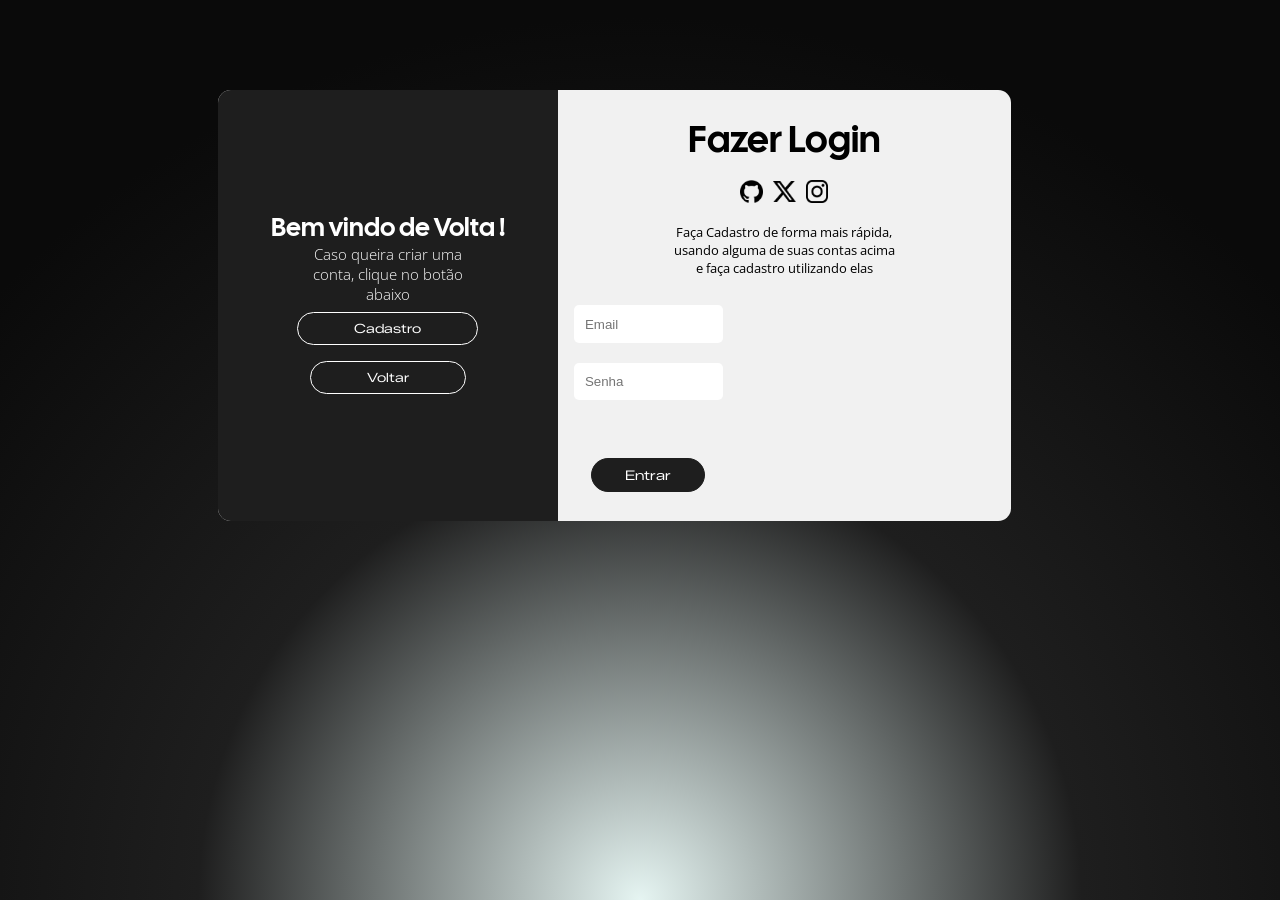
==== html/login.html @ 4728ea64 "inicio das páginas de login e cadaastro 'Front-End', e andamento da página de produto" ====
<!DOCTYPE html>
<html lang="pt-br">
<head>
    <meta charset="UTF-8">
    <meta name="viewport" content="width=device-width, initial-scale=1.0">
    <title>Login</title>
    <link rel="stylesheet" href="../css/login.css">
    <link rel="stylesheet" href="../css/header.css">
    <link rel="stylesheet" href="../css/footer.css">
    <link rel="icon" href="../img/logos-Photoroom (1).png">
    <link rel="preconnect" href="https://fonts.googleapis.com">
    <link rel="preconnect" href="https://fonts.gstatic.com" crossorigin>
    <link href="https://fonts.googleapis.com/css2?family=Open+Sans:ital,wght@0,300..800;1,300..800&display=swap" rel="stylesheet">
    <link rel="preconnect" href="https://fonts.googleapis.com">
    <link rel="preconnect" href="https://fonts.gstatic.com" crossorigin>
    <link href="https://fonts.googleapis.com/css2?family=Montserrat:ital,wght@0,100..900;1,100..900&family=Open+Sans:ital,wght@0,300..800;1,300..800&display=swap" rel="stylesheet">
    <link rel="preconnect" href="https://fonts.googleapis.com">
    <link rel="preconnect" href="https://fonts.googleapis.com">
    <link rel="preconnect" href="https://fonts.gstatic.com" crossorigin>
    <link href="https://fonts.googleapis.com/css2?family=Cal+Sans&family=Zalando+Sans+Expanded:ital,wght@0,200..900;1,200..900&display=swap" rel="stylesheet">


</head>
<body>
    <main>
        <div class="conteiner-login">
                <div class="div-login">
                    <div class="col-e">
                        <h1>Bem vindo de Volta !</h1>
                        <p>Caso queira criar uma conta, clique no botão abaixo</p>
                        <button ><a href="cadastro.html">Cadastro</a></button>
                        <button ><a href="../index.html">Voltar</a></button>
                    </div>
                    <div class="col-d">
                        <div class="Pai">
                            <h1 class="Modo" >Fazer Login</h1>
                            <div class="logs">
                                <div class="circulo">
                                    <img src="../img/github_foto.png" id="a"draggable="false">
                                </div>
                                <div class="circulo">
                                    <img src="../img/X_foto.png" id="b"draggable="false">
                                    </div>
                                <div class="circulo">
                                    <img src="../img/instagram_foto.png" id="c"draggable="false">
                                </div>
                            </div>
                            <div class="texto">
                                <p>Faça Cadastro de forma mais rápida, usando alguma de suas contas acima e faça cadastro utilizando elas</p>
                            </div>
                            <div class="card">
                                
                                <input type="email" placeholder="Email" required id="Email" autocomplete="off" >
                                <input type="password" placeholder="Senha" required minlength="12" maxlength="15" id="pass" autocomplete="off" >
                                <br>
                                <button><a onclick="COISA()">Entrar</a></button>
                            </div>
                        </div>
                    </div>
                </div>
        </div>
    </main>
</body>
</html>
---- css/login.css ----
*{
    padding:0;
    margin: 0;
    box-sizing: border-box;
}
body{
    display: flex;
    justify-content: center;
    flex-direction: column;
    background: radial-gradient(circle at bottom,rgba(84,185,167,0.15) 0%, #1e1e1e 40%,#0a0a0a 80%
    );
}
main{
    display: grid;
    width: 100%;
    height: 80vh;
    grid-template-columns: 1fr;
    grid-auto-flow: row;
    gap: 20px;
    height: auto;

}
.conteiner-login{
    width: 100%;
    height: 100vh;
    margin: 0 auto;

}
.conteiner-login img{
    width: 100%;
    height: 100%;
}

a{
    text-decoration: none;
    color: inherit;

}
.div-login{
    position: absolute;
    top: 10%;
    left: 17%;
    width: 62%;
    background-color: #f1f1f1;
    display: grid;
    grid-template-columns: 1.5fr 2fr;
    border: none;
    border-radius: 0.8rem;
    overflow: hidden;
    transition: transform .3s ease-in-out;
}
.div-login:hover{
    transform: scale(1.01);
}

.col-e{
    background-color: #1e1e1e;
    display: flex;
    flex-direction: column;
    align-items: center;
    justify-content: center;
}
.col-e img{
    border: none;
    border-radius: 50%;
    width: 10%;
    height: auto;
}
.col-e h1{
    font-family: "Cal sans",sans-serif;
    font-size: clamp(20px,2vw,40px);
    font-weight: 100;
    color: white;
}
.col-e p{
    font-family: "Open sans",sans-serif;
    font-size: 15px;
    width: 53%;
    text-align: center;
    color:white;
    font-weight: 100;
}
.col-e button{
    border: 1.5px solid white ;
    color: white;
    border-radius: 2rem;
    font-family: "Zalando Sans Expanded",sans-serif;
    font-size: clamp(9px,1vw,15px);
    background-color: rgba(255, 255, 255, 0);
    padding: 0.5rem 3.5rem;
    margin: 0.5rem 0px;
    transition: transform .2s ease-in-out;
}


button:hover{
    transform: translateY(-8px);
    box-shadow: 2px 5px 2px rgba(0, 0, 0, 0.514);
}

.col-d{
    display: flex;
    flex-direction: column;
    align-items: center;
    justify-content: center;
    text-align: center;
}

.col-d h1{
    margin-top: clamp(1.5rem,1vw,4rem);
    font-family: "Cal sans",sans-serif;
    font-size: clamp(20px,3vw,40px);
    font-weight: 100;
}
.logs{
    margin-top: 1rem;
    display: flex;
    justify-content: center;
    align-items: center;
    gap: 10px;
}
.circulo{
    width: 5%;
    height:5% ;
    border: none;
    border-radius: 100%;

}

.col-d .texto{
    font-family: "Open sans",sans-serif;
    font-size: clamp(9px,1vw,15px);
    text-align: center;
    margin-top: 1rem;
    width: 50%;
    text-align: center;
    margin-left: 25%;
}

.col-d .card{
    width: 40%;
    height: 80%;
    margin-top: clamp(0.5rem,1vw,2rem);
    justify-self: center;
    display: flex;
    flex-direction: column;
    gap: 20px;
    padding: 1rem;
}

.card input{
    padding: 0.7rem ;
    border: none;
    border-radius: 5px;
    transition: transform .2s ease-in-out;

}

.card button{
    border: 1px solid #1e1e1e;
    border-radius: 2rem;
    margin-bottom: clamp(0.5rem,1vw,2rem);
    padding: 0.5rem 3.5rem;
    width: 60%;
    background-color: #1e1e1e;
    color: white;
    display: flex;
    align-self: center;
    transition: transform .2s ease-in-out;
    font-family: "Zalando Sans Expanded",sans-serif;
    justify-content: center;
}


input:hover{
    transform: translateY(-4px);
    box-shadow: 0px 3px 3px;
    
}
@media screen and (max-width: 755px){
    .div-login{
        grid-template-columns: 1fr;
    }
    .col-e{
        padding: 1rem;
    }
    .col-d .card{
        width: 65%;
    }
}
---- css/header.css ----
header{
    width: 100%;
    height: auto;
    background-color: black;
}
nav{
    display: flex;
    align-items: center;
    justify-content: space-between;
    padding: 0.5rem 2rem;
    margin-left: 1rem;
    color: white;
}
nav img{
    width: 60px;
    height: 60px;
}
a{
    color: inherit;
    text-decoration: none;
}
ul{
    display: flex;
    flex-direction: row;
    gap: 20px;
    padding: 0px 50px;
    list-style: none;
    font-family: "Open sans",sans-serif;
    font-size: clamp(1rem,1vw,5rem);
}

@media screen and (max-width:365px){
    nav{
        flex-direction: column;
    }
    ul{
        flex-direction: column;
    }
}
---- css/footer.css ----
footer{
    margin-top: 3rem;
    width: 100%;
    height:auto;
    background-color: black;
}
.footer-cima{
    max-width: 1200px ;
    height:auto;
    display: grid;
    grid-template-columns: repeat(auto-fit,minmax(220px, 1fr));
    margin: 0 auto;
    gap: 30px;
    padding: 1rem 2rem;
    color: white;
}
.foot{
    aspect-ratio: 2/1;
    border: none;
    border-radius: 1.5rem;
    transition: transform .2s ease-in-out;
    display: flex;
    flex-direction: column;
    align-items: center;
    justify-content: center;
    gap: 10px;
}
.titulo-foot{
    font-family: "Montserrat",sans-serif;
    font-weight: 600;
}
.foot p{
    font-family: "Open sans",sans-serif;
    font-size: clamp(12px,1vw,15px);
    font-weight: 200;
    transition: transform .2s ease-in-out;
}
.foot p:hover{
    font-weight: 400;
}
.linha{
    grid-column: 1/-1;
    height:0.5px;
    border:0.5px solid white;
}
.footer-baixo{
    display: grid;
    grid-template-columns: repeat(2,50%);
    padding: 0rem 2rem;
    color: white;
}
.copy{
    width: 100%;
    display: flex;
    align-items: center;
}

.galeria{
    display: flex;
    flex-direction: row;
    justify-content: right;
    color: wheat;
    padding: 2rem;
    gap: 30px;
    flex-wrap: wrap;
}

.foot-img img{
    max-height:3rem;
    max-width:4rem;
    background-color: whitesmoke;
    transition: transform .2s ease-in-out;
    filter: invert(100%);
}

.foot-img img:hover{
    /* transform: rotateX(180deg); */
}
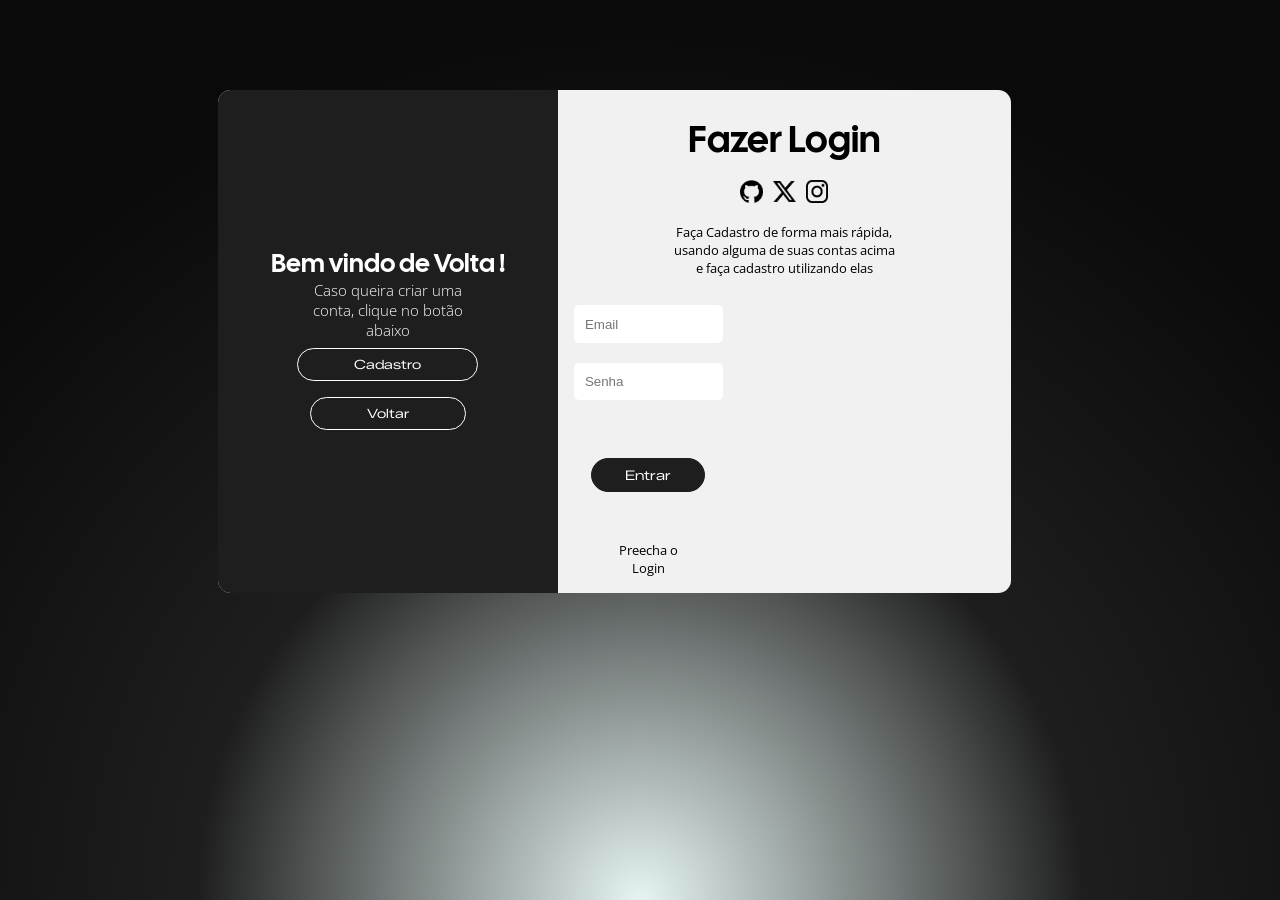
==== commit 94a37bf2: "aajustes nno form" ====
--- a/html/login.html
+++ b/html/login.html
@@ -50,15 +50,16 @@
                             </div>
                             <div class="card">
                                 
-                                <input type="email" placeholder="Email" required id="Email" autocomplete="off" >
-                                <input type="password" placeholder="Senha" required minlength="12" maxlength="15" id="pass" autocomplete="off" >
+                                <input type="email" placeholder="Email" required   id="email" autocomplete="off" id="email" >
+                                <input type="password" placeholder="Senha" required minlength="12" maxlength="15" id="pass" autocomplete="off" id="senha" >
                                 <br>
-                                <button><a onclick="COISA()">Entrar</a></button>
+                                <button id="btn" >Entrar</button>
+                                <p class="texto" id="texto">Preecha o Login</p>
                             </div>
                         </div>
                     </div>
                 </div>
         </div>
-    </main>
+        <script src=""></script>
 </body>
 </html>
--- a/css/footer.css
+++ b/css/footer.css
@@ -28,7 +28,10 @@
 .titulo-foot{
     font-family: "Montserrat",sans-serif;
     font-weight: 600;
+    transition: transform .2s ease-in-out;
+
 }
+
 .foot p{
     font-family: "Open sans",sans-serif;
     font-size: clamp(12px,1vw,15px);
@@ -36,7 +39,7 @@
     transition: transform .2s ease-in-out;
 }
 .foot p:hover{
-    font-weight: 400;
+    font-weight: 600;
 }
 .linha{
     grid-column: 1/-1;
